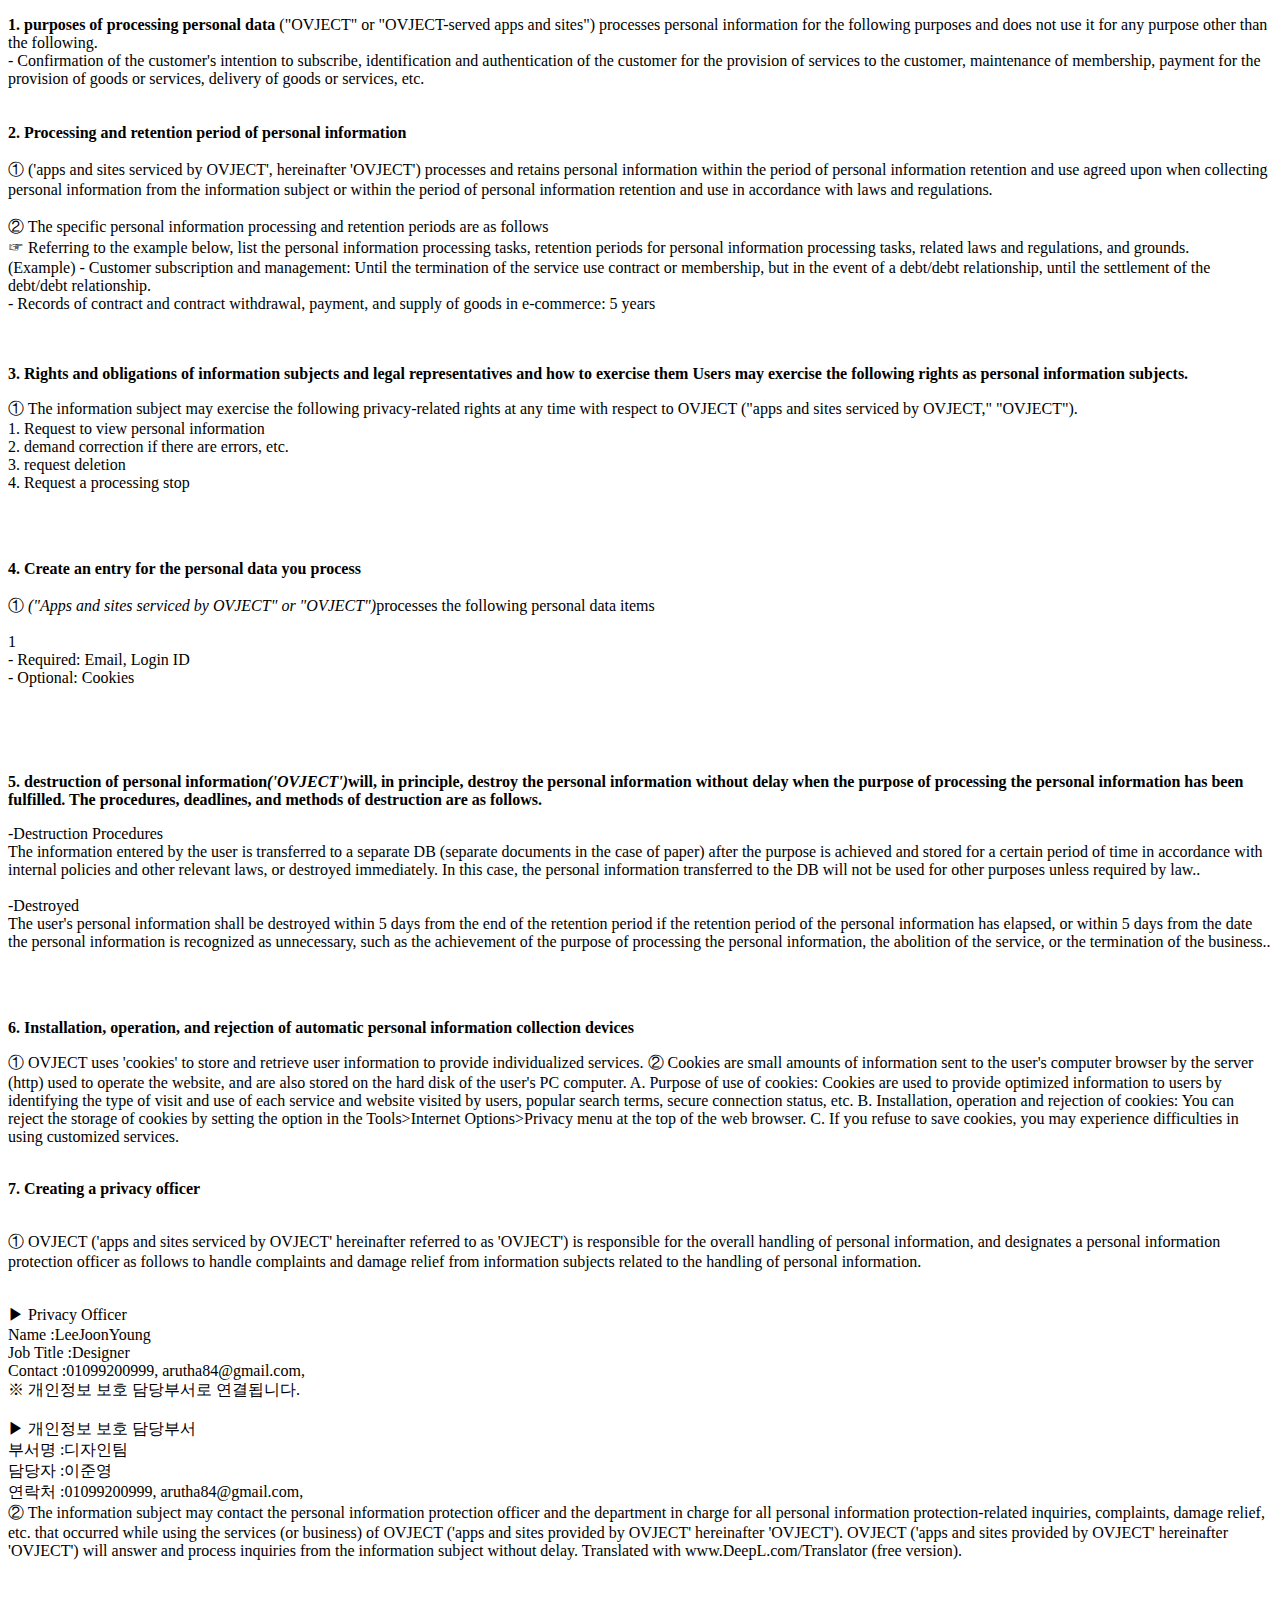
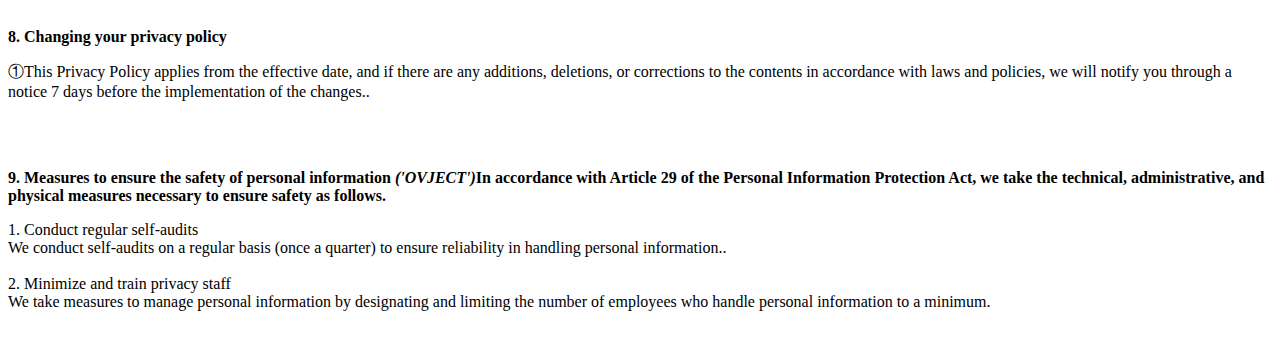
==== privacy_policy_en.html @ 10043038 "Update privacy_policy_en.html" ====
<!DOCTYPE html PUBLIC "-//W3C//DTD XHTML 1.0 Transitional//EN" "http://www.w3.org/TR/xhtml1/DTD/xhtml1-transitional.dtd">
<html xmlns="http://www.w3.org/1999/xhtml" xml:lang="ko" lang="ko">
<head>
<meta http-equiv="Content-Type" content="text/html; charset=UTF-8">


<title>Privacy Policy</title>
</head>
<body>
	<p><strong>1. purposes of processing personal data</strong> <OVJECT>("OVJECT" or "OVJECT-served apps and sites") processes personal information for the following purposes and does not use it for any purpose other than the following.</br> - Confirmation of the customer's intention to subscribe, identification and authentication of the customer for the provision of services to the customer, maintenance of membership, payment for the provision of goods or services, delivery of goods or services, etc.</br></br></br><strong>2. Processing and retention period of personal information</strong></br></br>① <OVJECT>('apps and sites serviced by OVJECT', hereinafter 'OVJECT') processes and retains personal information within the period of personal information retention and use agreed upon when collecting personal information from the information subject or within the period of personal information retention and use in accordance with laws and regulations.</br></br>② The specific personal information processing and retention periods are as follows</br>☞ Referring to the example below, list the personal information processing tasks, retention periods for personal information processing tasks, related laws and regulations, and grounds.</br>(Example) - Customer subscription and management: Until the termination of the service use contract or membership, but in the event of a debt/debt relationship, until the settlement of the debt/debt relationship.</br>- Records of contract and contract withdrawal, payment, and supply of goods in e-commerce: 5 years </br></br></br>

<p class="lh6 bs4"><strong>3. Rights and obligations of information subjects and legal representatives and how to exercise them Users may exercise the following rights as personal information subjects.</strong></p><p class="ls2">① The information subject may exercise the following privacy-related rights at any time with respect to OVJECT ("apps and sites serviced by OVJECT," "OVJECT").</br>1. Request to view personal information</br> 2. demand correction if there are errors, etc.</br> 3. request deletion</br> 4. Request a processing stop</p></br></br><p class='lh6 bs4'><strong>4. Create an entry for the personal data you process </strong></br></br> ① <em class="emphasis"><OVJECT>("Apps and sites serviced by OVJECT" or "OVJECT")</em>processes the following personal data items</p><p class='ls2'>1<Sign in (we haven't received your personal information yet)></br>- Required: Email, Login ID</br>- Optional: Cookies</p></br></br></br><p class='lh6 bs4'><strong>5. destruction of personal information<em class="emphasis"><OVJECT>('OVJECT')</em>will, in principle, destroy the personal information without delay when the purpose of processing the personal information has been fulfilled. The procedures, deadlines, and methods of destruction are as follows.</strong></p><p class='ls2'>-Destruction Procedures</br>The information entered by the user is transferred to a separate DB (separate documents in the case of paper) after the purpose is achieved and stored for a certain period of time in accordance with internal policies and other relevant laws, or destroyed immediately. In this case, the personal information transferred to the DB will not be used for other purposes unless required by law..</br></br>-Destroyed</br>The user's personal information shall be destroyed within 5 days from the end of the retention period if the retention period of the personal information has elapsed, or within 5 days from the date the personal information is recognized as unnecessary, such as the achievement of the purpose of processing the personal information, the abolition of the service, or the termination of the business..</p><p class='ls2'></p></br></br><p class="lh6 bs4"><strong>6. Installation, operation, and rejection of automatic personal information collection devices</strong></p><p class="ls2">① OVJECT uses 'cookies' to store and retrieve user information to provide individualized services.
② Cookies are small amounts of information sent to the user's computer browser by the server (http) used to operate the website, and are also stored on the hard disk of the user's PC computer.
A. Purpose of use of cookies: Cookies are used to provide optimized information to users by identifying the type of visit and use of each service and website visited by users, popular search terms, secure connection status, etc.
B. Installation, operation and rejection of cookies: You can reject the storage of cookies by setting the option in the Tools>Internet Options>Privacy menu at the top of the web browser.
C. If you refuse to save cookies, you may experience difficulties in using customized services.</br></br><p class='lh6 bs4'><strong>7. Creating a privacy officer </strong></p><br/> ①  OVJECT ('apps and sites serviced by OVJECT' hereinafter referred to as 'OVJECT') is responsible for the overall handling of personal information, and designates a personal information protection officer as follows to handle complaints and damage relief from information subjects related to the handling of personal information.<p class='ls2'><br/>▶ Privacy Officer <br/>Name :LeeJoonYoung<br/>Job Title :Designer<br/>Contact :01099200999, arutha84@gmail.com, <br/>※ 개인정보 보호 담당부서로 연결됩니다. <br/> <br/>▶ 개인정보 보호 담당부서<br/>부서명 :디자인팀<br/>담당자 :이준영<br/>연락처 :01099200999, arutha84@gmail.com, <br/>② The information subject may contact the personal information protection officer and the department in charge for all personal information protection-related inquiries, complaints, damage relief, etc. that occurred while using the services (or business) of OVJECT ('apps and sites provided by OVJECT' hereinafter 'OVJECT'). OVJECT ('apps and sites provided by OVJECT' hereinafter 'OVJECT') will answer and process inquiries from the information subject without delay.

    Translated with www.DeepL.com/Translator (free version).</p></br></br><p class='lh6 bs4'><strong>8. Changing your privacy policy </strong></p><p>①This Privacy Policy applies from the effective date, and if there are any additions, deletions, or corrections to the contents in accordance with laws and policies, we will notify you through a notice 7 days before the implementation of the changes..</p></br></br><p class='lh6 bs4'><strong>9. Measures to ensure the safety of personal information <em class="emphasis"><OVJECT>('OVJECT')</em>In accordance with Article 29 of the Personal Information Protection Act, we take the technical, administrative, and physical measures necessary to ensure safety as follows.</strong></p><p class='ls2'>1. Conduct regular self-audits</br> We conduct self-audits on a regular basis (once a quarter) to ensure reliability in handling personal information..</br></br>2. Minimize and train privacy staff</br> We take measures to manage personal information by designating and limiting the number of employees who handle personal information to a minimum.
</br></br></p></p>
</body>
</html>
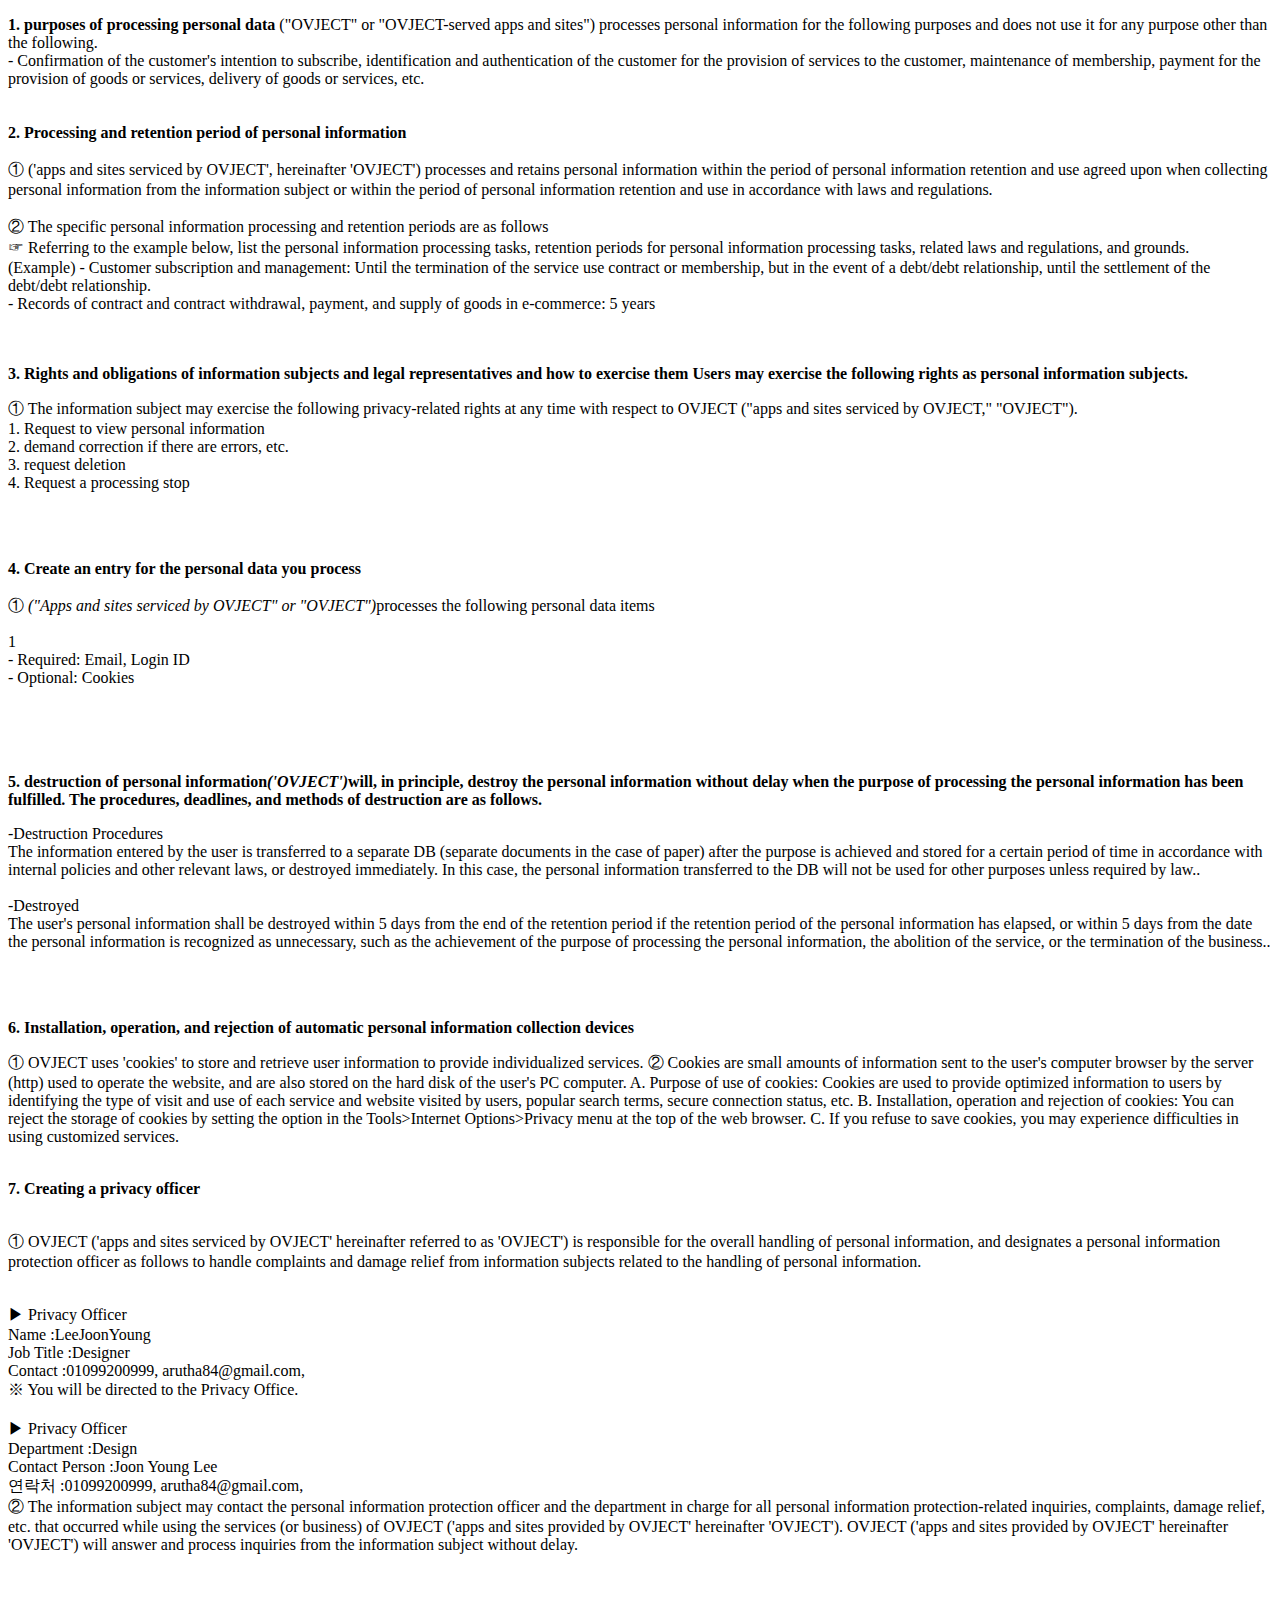
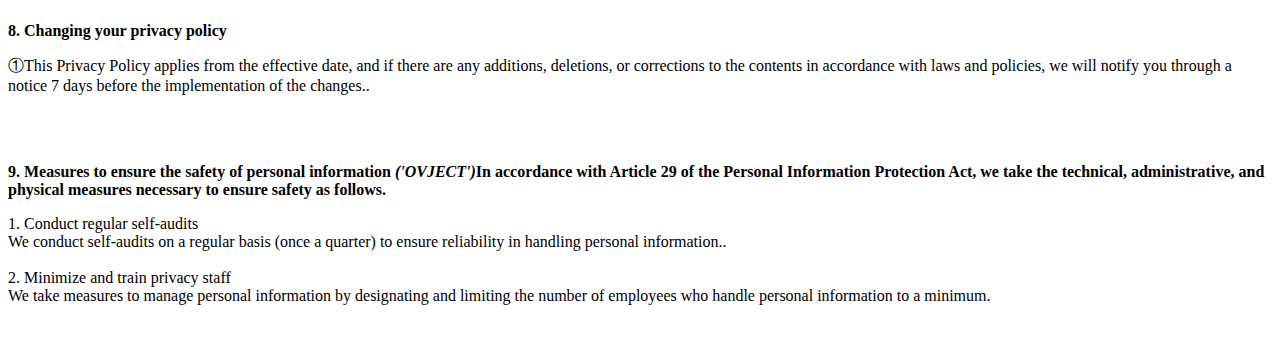
==== commit c3c8a3fc: "Update privacy_policy_en.html" ====
--- a/privacy_policy_en.html
+++ b/privacy_policy_en.html
@@ -13,9 +13,8 @@
 ② Cookies are small amounts of information sent to the user's computer browser by the server (http) used to operate the website, and are also stored on the hard disk of the user's PC computer.
 A. Purpose of use of cookies: Cookies are used to provide optimized information to users by identifying the type of visit and use of each service and website visited by users, popular search terms, secure connection status, etc.
 B. Installation, operation and rejection of cookies: You can reject the storage of cookies by setting the option in the Tools>Internet Options>Privacy menu at the top of the web browser.
-C. If you refuse to save cookies, you may experience difficulties in using customized services.</br></br><p class='lh6 bs4'><strong>7. Creating a privacy officer </strong></p><br/> ①  OVJECT ('apps and sites serviced by OVJECT' hereinafter referred to as 'OVJECT') is responsible for the overall handling of personal information, and designates a personal information protection officer as follows to handle complaints and damage relief from information subjects related to the handling of personal information.<p class='ls2'><br/>▶ Privacy Officer <br/>Name :LeeJoonYoung<br/>Job Title :Designer<br/>Contact :01099200999, arutha84@gmail.com, <br/>※ 개인정보 보호 담당부서로 연결됩니다. <br/> <br/>▶ 개인정보 보호 담당부서<br/>부서명 :디자인팀<br/>담당자 :이준영<br/>연락처 :01099200999, arutha84@gmail.com, <br/>② The information subject may contact the personal information protection officer and the department in charge for all personal information protection-related inquiries, complaints, damage relief, etc. that occurred while using the services (or business) of OVJECT ('apps and sites provided by OVJECT' hereinafter 'OVJECT'). OVJECT ('apps and sites provided by OVJECT' hereinafter 'OVJECT') will answer and process inquiries from the information subject without delay.
-
-    Translated with www.DeepL.com/Translator (free version).</p></br></br><p class='lh6 bs4'><strong>8. Changing your privacy policy </strong></p><p>①This Privacy Policy applies from the effective date, and if there are any additions, deletions, or corrections to the contents in accordance with laws and policies, we will notify you through a notice 7 days before the implementation of the changes..</p></br></br><p class='lh6 bs4'><strong>9. Measures to ensure the safety of personal information <em class="emphasis"><OVJECT>('OVJECT')</em>In accordance with Article 29 of the Personal Information Protection Act, we take the technical, administrative, and physical measures necessary to ensure safety as follows.</strong></p><p class='ls2'>1. Conduct regular self-audits</br> We conduct self-audits on a regular basis (once a quarter) to ensure reliability in handling personal information..</br></br>2. Minimize and train privacy staff</br> We take measures to manage personal information by designating and limiting the number of employees who handle personal information to a minimum.
+C. If you refuse to save cookies, you may experience difficulties in using customized services.</br></br><p class='lh6 bs4'><strong>7. Creating a privacy officer </strong></p><br/> ①  OVJECT ('apps and sites serviced by OVJECT' hereinafter referred to as 'OVJECT') is responsible for the overall handling of personal information, and designates a personal information protection officer as follows to handle complaints and damage relief from information subjects related to the handling of personal information.<p class='ls2'><br/>▶ Privacy Officer <br/>Name :LeeJoonYoung<br/>Job Title :Designer<br/>Contact :01099200999, arutha84@gmail.com, <br/>※ You will be directed to the Privacy Office. <br/> <br/>▶ Privacy Officer <br/>Department :Design<br/>Contact Person :Joon Young Lee<br/>연락처 :01099200999, arutha84@gmail.com, <br/>② The information subject may contact the personal information protection officer and the department in charge for all personal information protection-related inquiries, complaints, damage relief, etc. that occurred while using the services (or business) of OVJECT ('apps and sites provided by OVJECT' hereinafter 'OVJECT'). OVJECT ('apps and sites provided by OVJECT' hereinafter 'OVJECT') will answer and process inquiries from the information subject without delay.
+</p></br></br><p class='lh6 bs4'><strong>8. Changing your privacy policy </strong></p><p>①This Privacy Policy applies from the effective date, and if there are any additions, deletions, or corrections to the contents in accordance with laws and policies, we will notify you through a notice 7 days before the implementation of the changes..</p></br></br><p class='lh6 bs4'><strong>9. Measures to ensure the safety of personal information <em class="emphasis"><OVJECT>('OVJECT')</em>In accordance with Article 29 of the Personal Information Protection Act, we take the technical, administrative, and physical measures necessary to ensure safety as follows.</strong></p><p class='ls2'>1. Conduct regular self-audits</br> We conduct self-audits on a regular basis (once a quarter) to ensure reliability in handling personal information..</br></br>2. Minimize and train privacy staff</br> We take measures to manage personal information by designating and limiting the number of employees who handle personal information to a minimum.
 </br></br></p></p>
 </body>
 </html>
